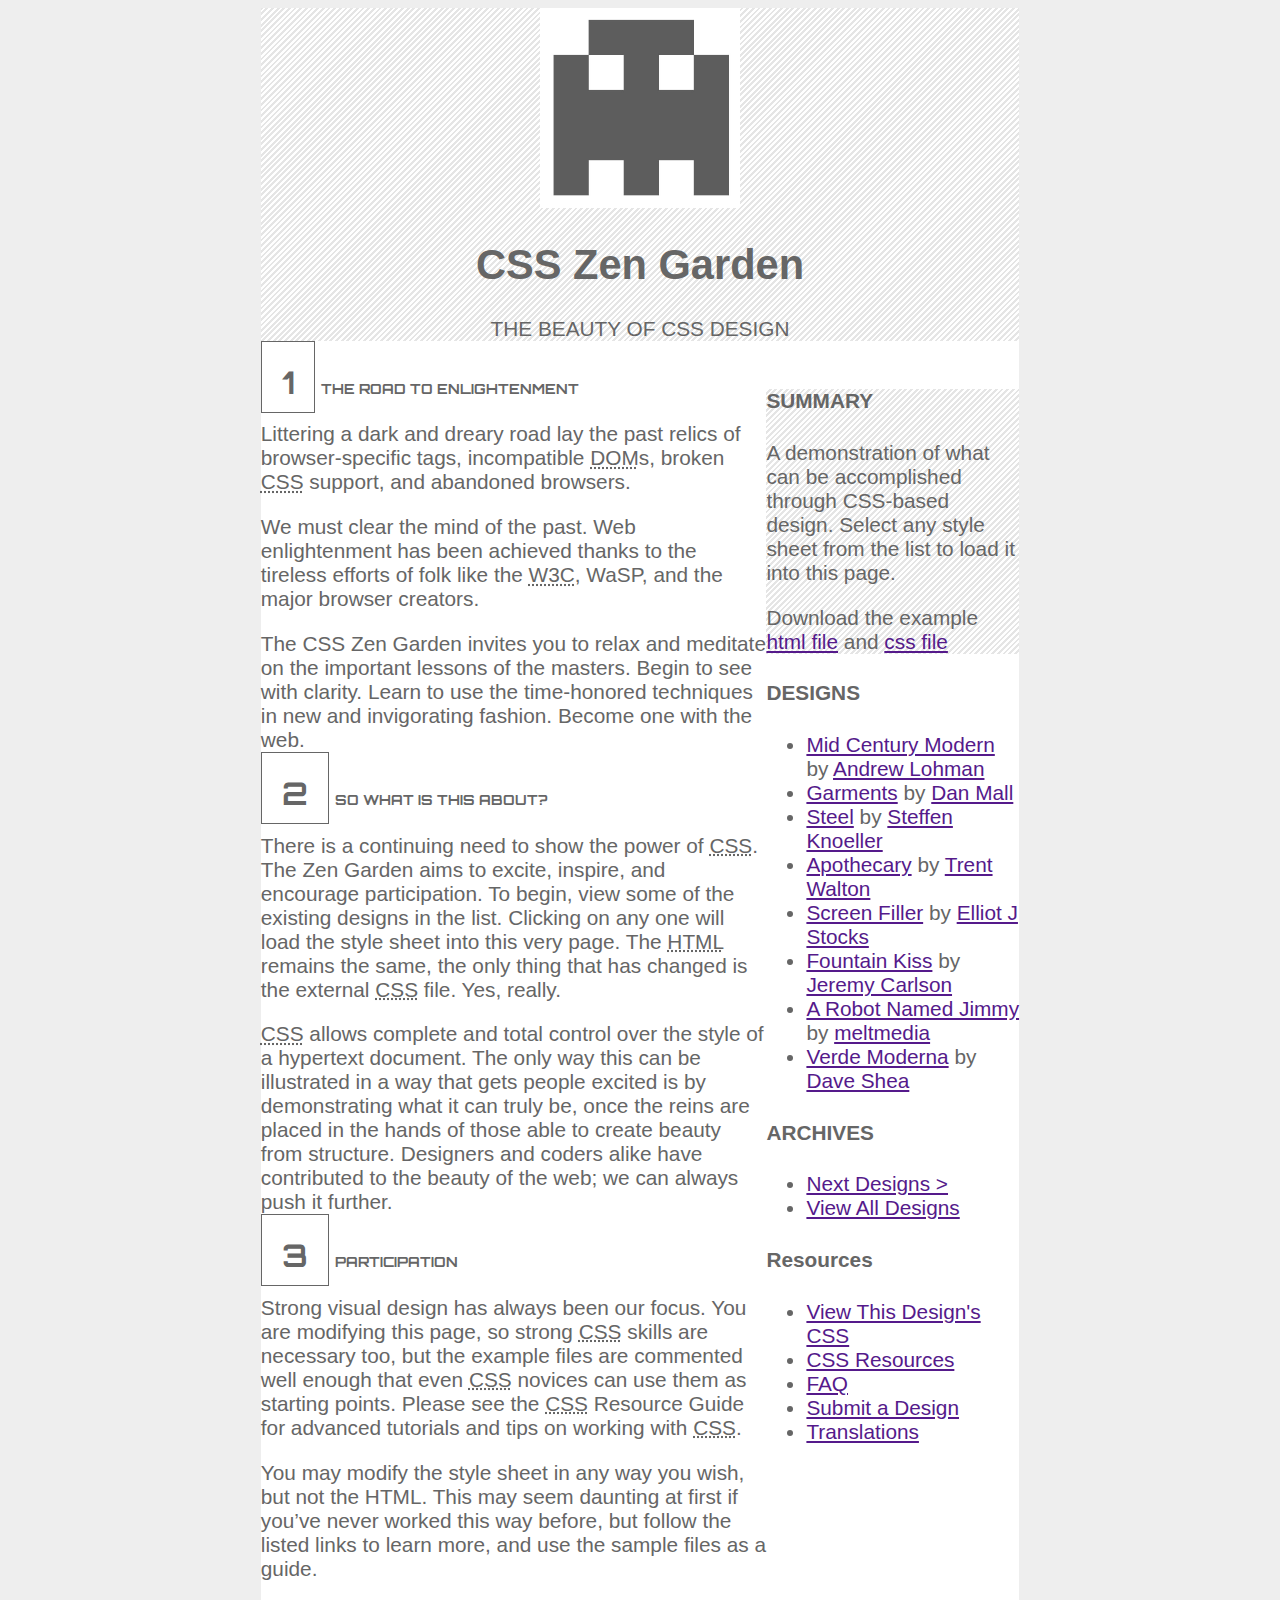
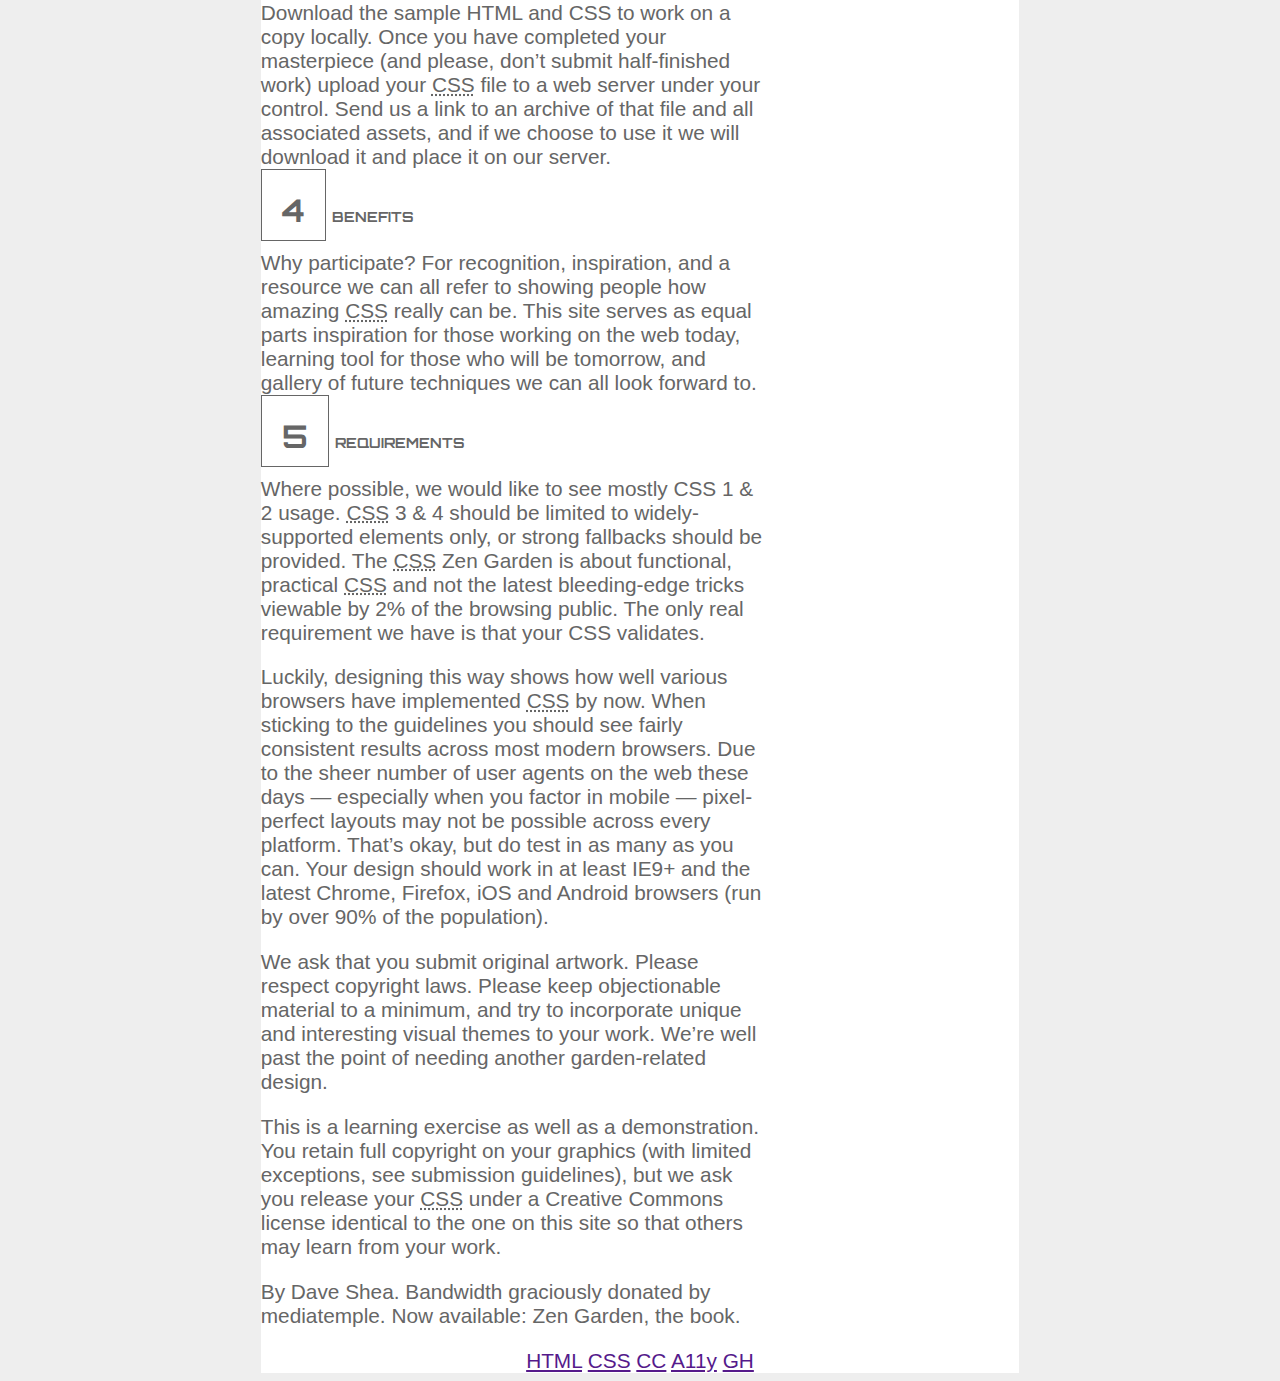
==== index.html @ 2c660249 "ready for padding + margins + more" ====
<!DOCTYPE html>
<html>
<head>
    <meta charset="utf-8" />
    <meta http-equiv="X-UA-Compatible" content="IE=edge">
    <title>CSS Zen Garden #143</title>
    <meta name="viewport" content="width=device-width, initial-scale=1">
    <link rel="stylesheet" type="text/css" media="screen" href="main.css" />
    <link href="https://fonts.googleapis.com/css?family=Orbitron" rel="stylesheet">
</head>
<body>
  <div class="container">

    <header class="cross-hatching">
        <img src="images/roboguy.jpg" alt="robot silhouette" height="200" width="200">
        <h1>CSS Zen Garden</h1>
          <p>THE BEAUTY OF CSS DESIGN</p>
    </header>

    <section class="main">
        <div class="left-col">
            <article class="left-article">
                <h2 class="orbitron-font number-box">1</h2>
                <h6 class="orbitron-font">THE ROAD TO ENLIGHTENMENT</h6>
                    <p>Littering a dark and dreary road lay the past relics of browser-specific tags, incompatible <abbr title="Document Object Model">DOM</abbr>s, broken <abbr title="Cascading Style Sheets">CSS</abbr> support, and abandoned browsers.</p>
                    <p>We must clear the mind of the past. Web enlightenment has been achieved thanks to the tireless efforts of folk like the <abbr title="World Wide Web Consortium">W3C</abbr>, WaSP, and the major browser creators.</p>
                    <p>The CSS Zen Garden invites you to relax and meditate on the important lessons of the masters. Begin to see with clarity. Learn to use the time-honored techniques in new and invigorating fashion. Become one with the web.</p>
            </article>
        
            <article class="left-article">
                <h2 class="orbitron-font number-box">2</h2>
                <h6 class="orbitron-font">SO WHAT IS THIS ABOUT?</h6>
                    <p>There is a continuing need to show the power of <abbr title="Cascading Style Sheets">CSS</abbr>. The Zen Garden aims to excite, inspire, and encourage participation. To begin, view some of the existing designs in the list. Clicking on any one will load the style sheet into this very page. The <abbr title="Hypertext Markup Language">HTML</abbr> remains the same, the only thing that has changed is the external <abbr title="Cascading Style Sheets">CSS</abbr> file. Yes, really.</p>
                    <p><abbr title="Cascading Style Sheets">CSS</abbr> allows complete and total control over the style of a hypertext document. The only way this can be illustrated in a way that gets people excited is by demonstrating what it can truly be, once the reins are placed in the hands of those able to create beauty from structure. Designers and coders alike have contributed to the beauty of the web; we can always push it further.</p>
            </article>
        
            <article class="left-article">
                <h2 class="orbitron-font number-box">3</h2>
                <h6 class="orbitron-font">PARTICIPATION</h6>
                    <p>Strong visual design has always been our focus. You are modifying this page, so strong <abbr title="Cascading Style Sheets">CSS</abbr> skills are necessary too, but the example files are commented well enough that even <abbr title="Cascading Style Sheets">CSS</abbr> novices can use them as starting points. Please see the <abbr title="Cascading Style Sheets">CSS</abbr> Resource Guide for advanced tutorials and tips on working with <abbr title="Cascading Style Sheets">CSS</abbr>.</p>
                    <p>You may modify the style sheet in any way you wish, but not the HTML. This may seem daunting at first if you’ve never worked this way before, but follow the listed links to learn more, and use the sample files as a guide.</p>
                    <p>Download the sample HTML and CSS to work on a copy locally. Once you have completed your masterpiece (and please, don’t submit half-finished work) upload your <abbr title="Cascading Style Sheets">CSS</abbr> file to a web server under your control. Send us a link to an archive of that file and all associated assets, and if we choose to use it we will download it and place it on our server.</p>
            </article>
                
                
            <article class="left-article">
                <h2 class="orbitron-font number-box">4</h2>
                <h6 class="orbitron-font">BENEFITS</h6>
                    <p>Why participate? For recognition, inspiration, and a resource we can all refer to showing people how amazing <abbr title="Cascading Style Sheets">CSS</abbr> really can be. This site serves as equal parts inspiration for those working on the web today, learning tool for those who will be tomorrow, and gallery of future techniques we can all look forward to.</p>
            </article>
        
            <article class="left-article">
                <h2 class="orbitron-font number-box">5</h2>
                <h6 class="orbitron-font">REQUIREMENTS</h6>
                    <p>Where possible, we would like to see mostly CSS 1 & 2 usage. <abbr title="Cascading Style Sheets">CSS</abbr> 3 & 4 should be limited to widely-supported elements only, or strong fallbacks should be provided. The <abbr title="Cascading Style Sheets">CSS</abbr> Zen Garden is about functional, practical <abbr title="Cascading Style Sheets">CSS</abbr> and not the latest bleeding-edge tricks viewable by 2% of the browsing public. The only real requirement we have is that your CSS validates.</p>
                    <p>Luckily, designing this way shows how well various browsers have implemented <abbr title="Cascading Style Sheets">CSS</abbr> by now. When sticking to the guidelines you should see fairly consistent results across most modern browsers. Due to the sheer number of user agents on the web these days — especially when you factor in mobile — pixel-perfect layouts may not be possible across every platform. That’s okay, but do test in as many as you can. Your design should work in at least IE9+ and the latest Chrome, Firefox, iOS and Android browsers (run by over 90% of the population).</p>
        
                    <p>We ask that you submit original artwork. Please respect copyright laws. Please keep objectionable material to a minimum, and try to incorporate unique and interesting visual themes to your work. We’re well past the point of needing another garden-related design.</p>
                            
                    <p>This is a learning exercise as well as a demonstration. You retain full copyright on your graphics (with limited exceptions, see submission guidelines), but we ask you release your <abbr title="Cascading Style Sheets">CSS</abbr> under a Creative Commons license identical to the one on this site so that others may learn from your work.</p>
            </article>
        
            <article id="authors" class="left-article">
                    <p>By Dave Shea. Bandwidth graciously donated by mediatemple. Now available: Zen Garden, the book.</p>
            </article>
        </div> <!--/.left-col-->
        
    
        <div class="right-col">
            <article class="right-article cross-hatching">
                <h4>SUMMARY</h4>
                    <p>A demonstration of what can be accomplished through CSS-based design. Select any style sheet from the list to load it into this page.</p>
                    <p>Download the example <a href="">html file</a> and <a href="">css file</a></p>
            </article>
            <article class="right-article">
                <h4>DESIGNS</h4>
                    <nav>
                        <ul>
                            <li>
                            <a href="" class="design-name">Mid Century Modern</a> by
                            <a href="" class="designer-name">Andrew Lohman</a>
                            </li>
                            <li>
                                <a href="" class="design-name">Garments</a> by
                                <a href="" class="designer-name">Dan Mall</a>
                            </li>
                            <li>
                                <a href="" class="design-name">Steel</a> by
                                <a href="" class="designer-name">Steffen Knoeller</a>
                                </li>
                            <li>
                                <a href="" class="design-name">Apothecary</a> by
                                <a href=""class="designer-name">Trent Walton</a>
                            </li>
                            <li>
                                <a href="" class="design-name">Screen Filler</a> by
                                <a href="" class="designer-name">Elliot J Stocks</a>
                            </li>
                            <li>
                                <a href="" class="design-name">Fountain Kiss</a> by
                                <a href=""class="designer-name">Jeremy Carlson</a>
                            </li>
                            <li>
                                <a href="" class="design-name">A Robot Named Jimmy</a> by
                                <a href="" class="designer-name">meltmedia</a>
                            </li>
                            <li>
                                <a href="" class="design-name">Verde Moderna</a> by
                                <a href="" class="designer-name">Dave Shea</a>
                            </li>
                        </ul>
                    </nav>
                </article>
                <article class="right-article">
                    <h4>ARCHIVES</h4>
                        <nav>
                            <ul>
                                <li>
                                    <a href="">Next Designs ></a>
                                </li>
                                <li>
                                    <a href="">View All Designs</a>
                                </li>
                            </ul>
                        </nav>
                </article>
            
                <article class="right-article">
                    <h4>Resources</h4>
                        <nav>
                            <ul>
                                <li>
                                    <a href="">View This Design's CSS</a>
                                    </li>
                                    <li>
                                    <a href="">CSS Resources</a>
                                    </li>
                                    <li>
                                    <a href="">FAQ</a>
                                    </li>
                                    <li>
                                    <a href="">Submit a Design</a>
                                    </li>
                                    <li>
                                    <a href="">Translations</a>
                                </li>
                            </ul>
                        </nav>
        
        </div> <!--/.right-col-->
    </section> <!--/.main-->

    <footer>
        <nav>
            <a href="">HTML</a>
            <a href="">CSS</a>
            <a href="">CC</a>
            <a href="">A11y</a>
            <a href="">GH</a>
        </nav>
    </footer> 


  </div> <!--/container-->
    
    <script src="main.js"></script>
</body>
</html>
---- main.css ----
/* {
  border: 1px solid grey;
    } */
    
body {
    box-sizing: border-box;
    background: #eee; /* url(body.gif) no-repeat 50% 100%; */
    color: #666;
    font-family: Arial, Tahoma, sans-serif;
    font-size: 1.3em;
}

.container {
    margin: 0 20%;
    background-color: white;
}

header, footer {
  text-align: center;
}

.main {
    display: flex;
}

.left-col {
    flex: 2;
}

.right-col {
    flex: 1;
}

.cross-hatching {
    background: repeating-linear-gradient(
        -45deg,
        rgba(0,0,0,0),
        rgba(0,0,0,0) 2px,
        rgba(0,0,0,.1) 2px,
        rgba(0,0,0,.1) 4px
    ) 
}

.orbitron-font {
    font-family: 'Orbitron', sans-serif;
    display: inline; /* puts number on left next to h4--both of which are this font */
}

.number-box {
    padding: 20px 20px 10px 20px;
    border: 1px solid #666;
}
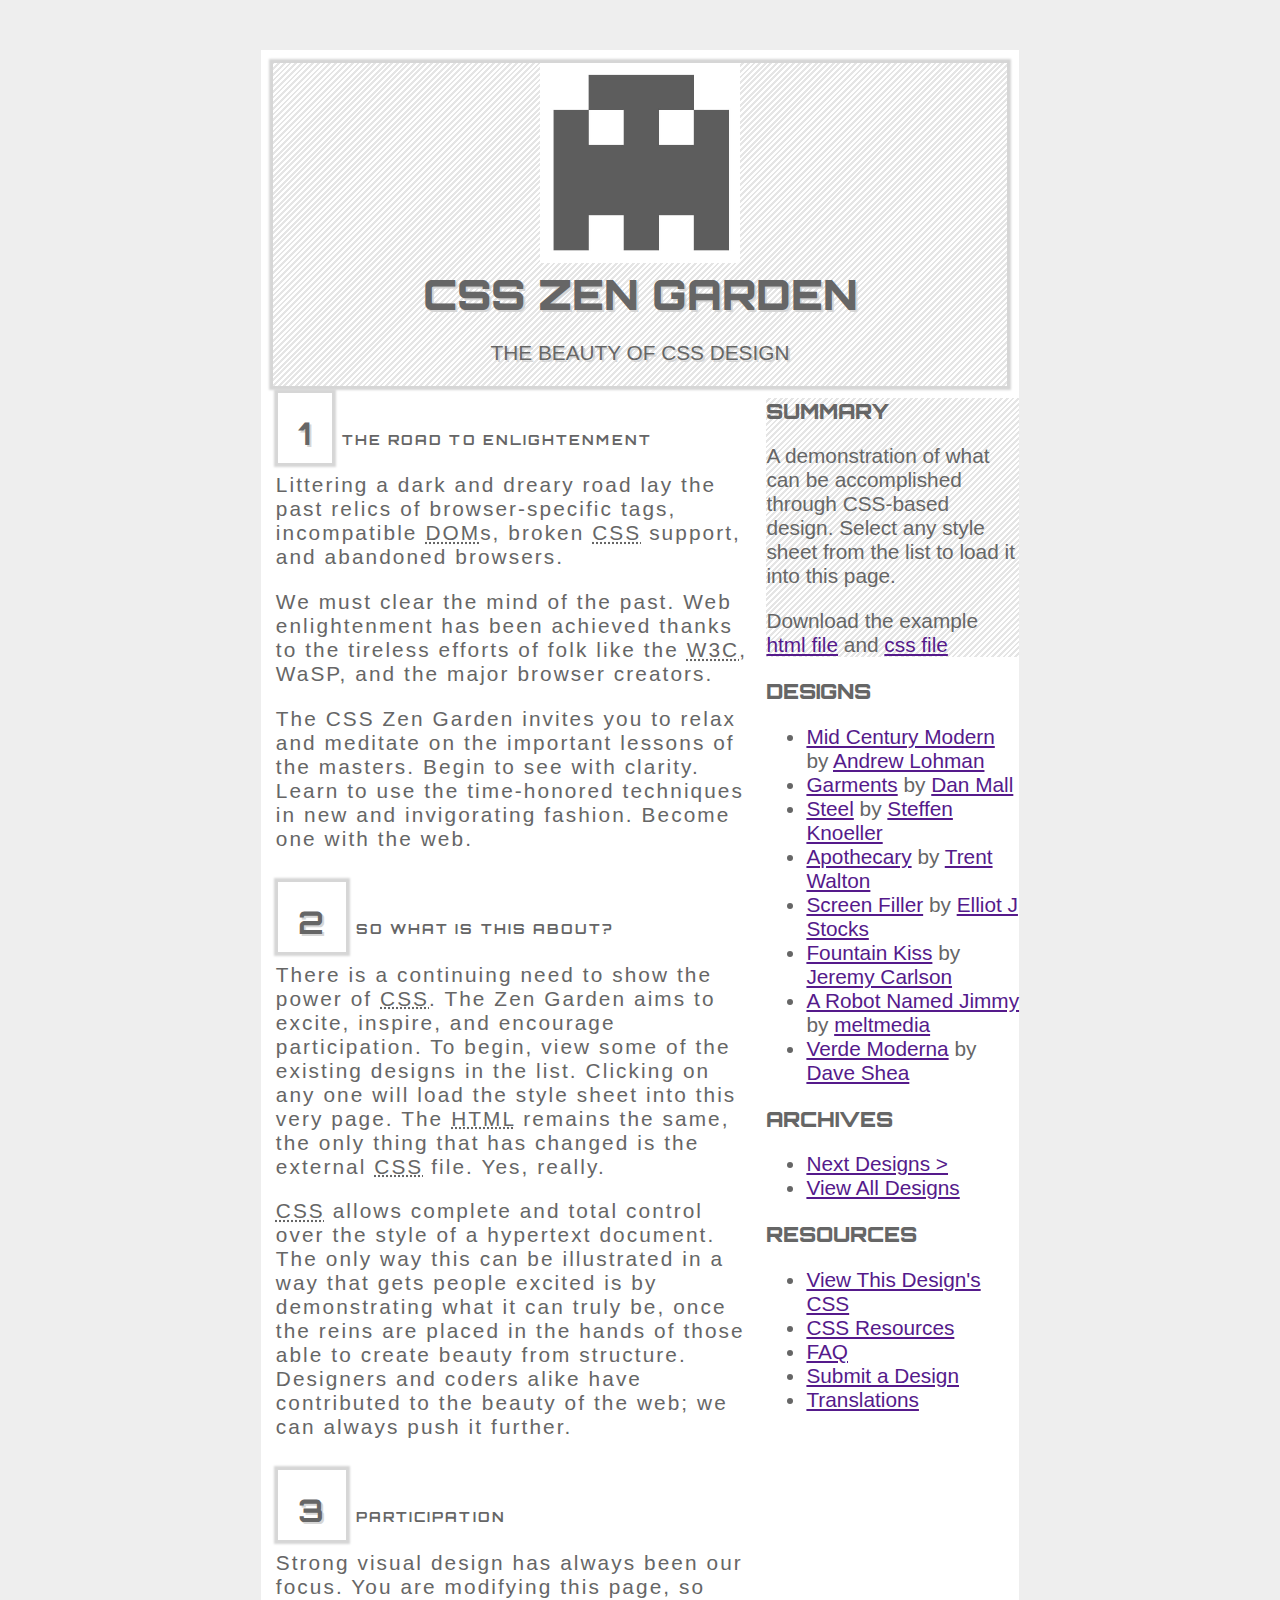
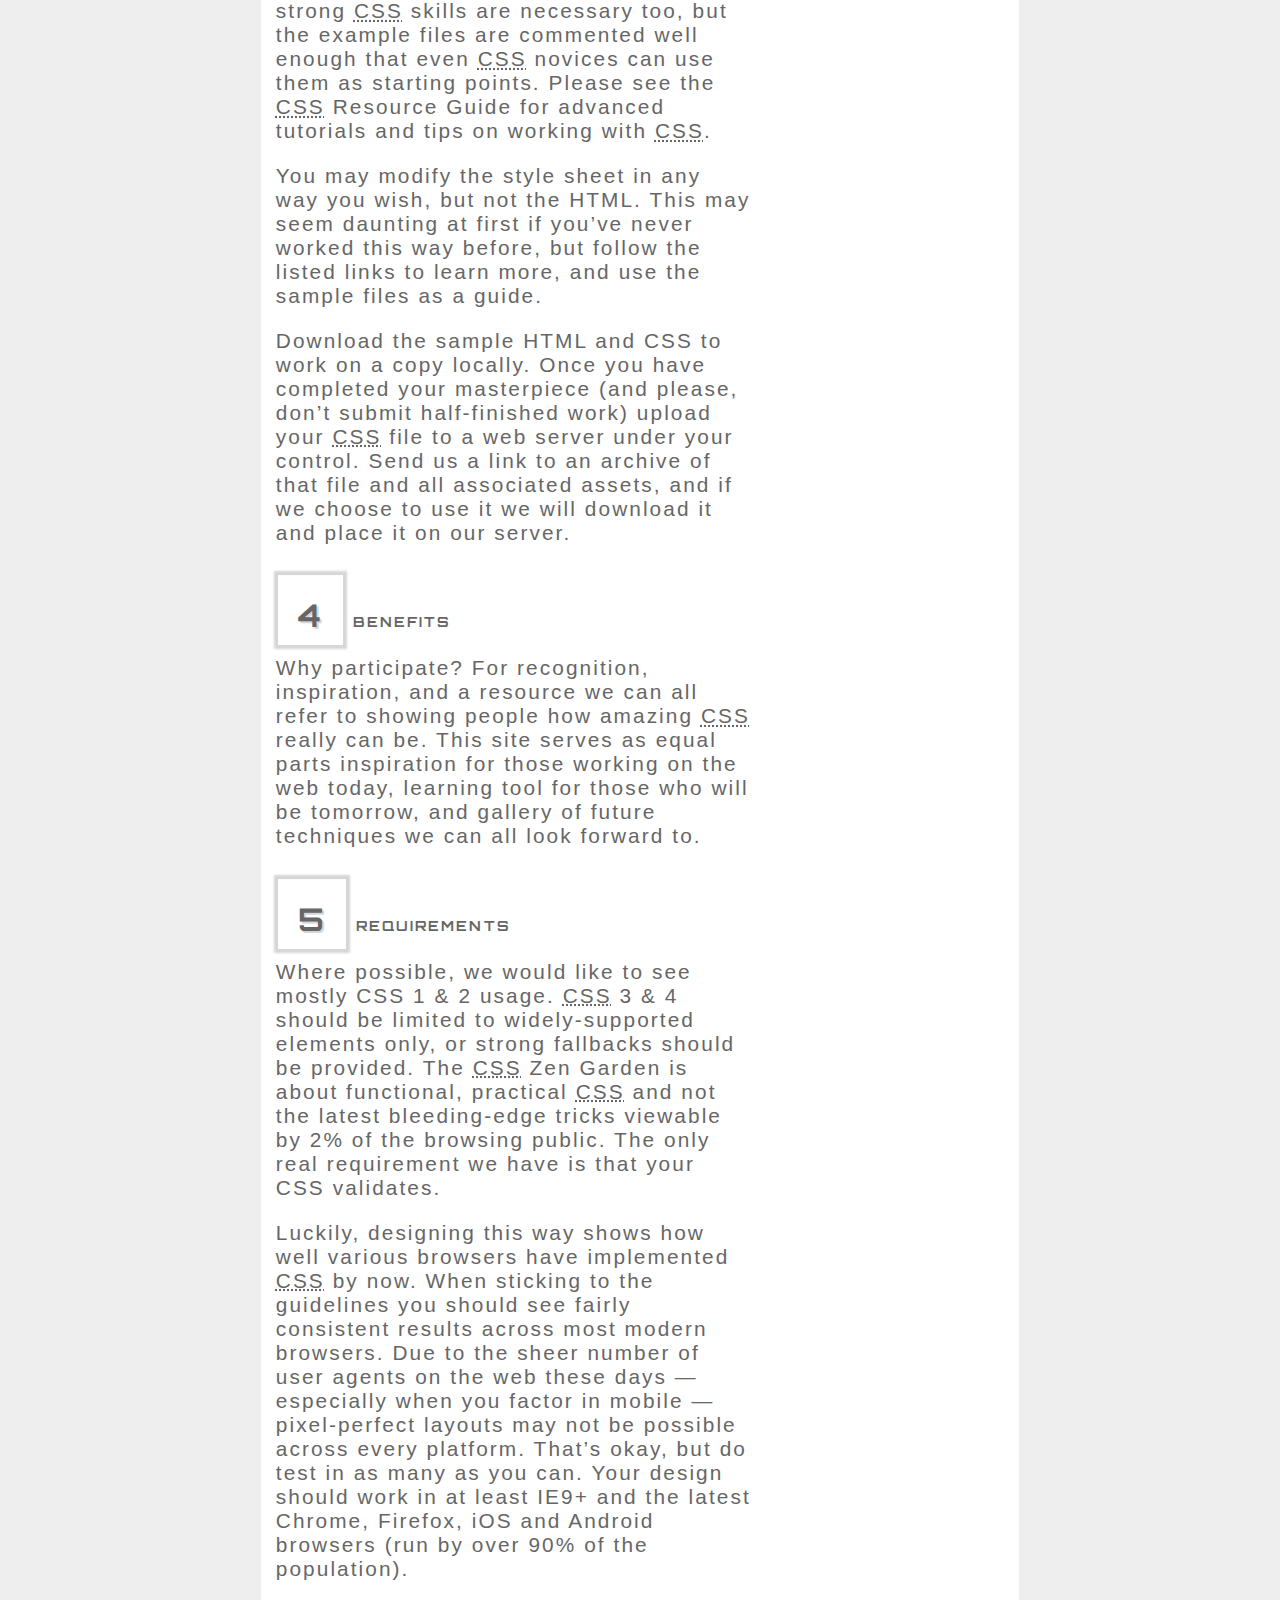
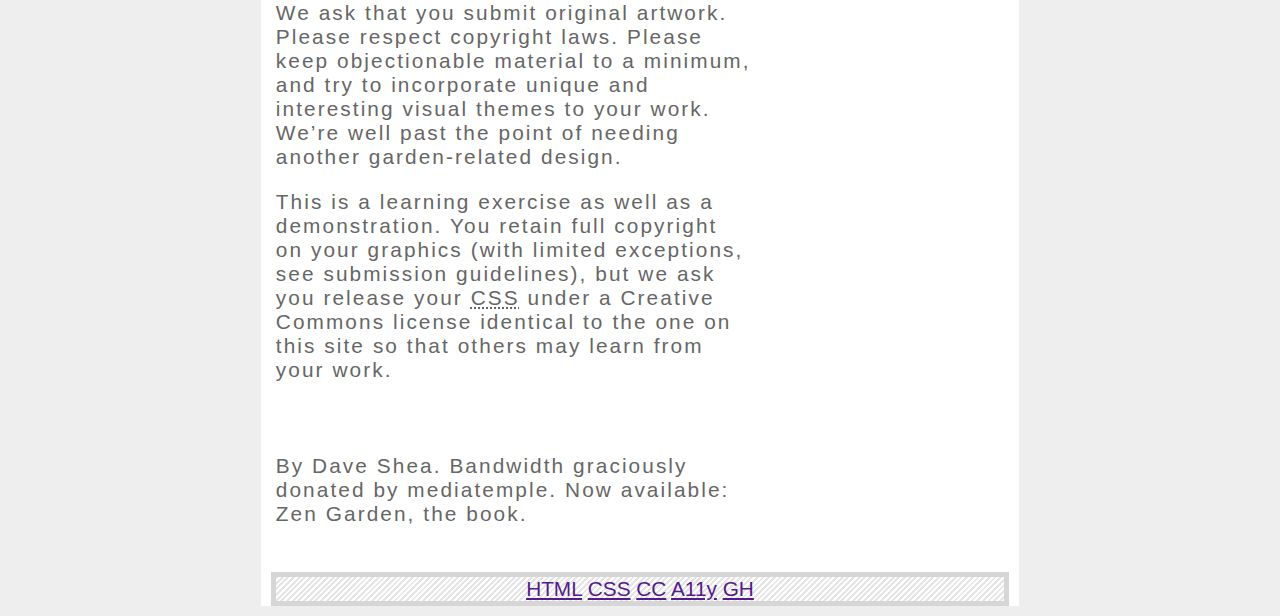
==== commit 97338b02: "basic layout + styling done" ====
--- a/index.html
+++ b/index.html
@@ -6,15 +6,16 @@
     <title>CSS Zen Garden #143</title>
     <meta name="viewport" content="width=device-width, initial-scale=1">
     <link rel="stylesheet" type="text/css" media="screen" href="main.css" />
-    <link href="https://fonts.googleapis.com/css?family=Orbitron" rel="stylesheet">
+    <link href="https://fonts.googleapis.com/css?family=Orbitron:400,900" rel="stylesheet">
 </head>
 <body>
   <div class="container">
 
     <header class="cross-hatching">
-        <img src="images/roboguy.jpg" alt="robot silhouette" height="200" width="200">
-        <h1>CSS Zen Garden</h1>
-          <p>THE BEAUTY OF CSS DESIGN</p>
+        <div class="header-image"><img src="images/roboguy.jpg" alt="robot silhouette" height="200" width="200">
+        </div> <!--.header-image-->
+        <h1 class="orbitron-font bold-heading">CSS ZEN GARDEN</h1>
+        <p class="block">THE BEAUTY OF CSS DESIGN</p>
     </header>
 
     <section class="main">
@@ -68,17 +69,17 @@
     
         <div class="right-col">
             <article class="right-article cross-hatching">
-                <h4>SUMMARY</h4>
+                <h4 class="orbitron-font bold-heading">SUMMARY</h4>
                     <p>A demonstration of what can be accomplished through CSS-based design. Select any style sheet from the list to load it into this page.</p>
                     <p>Download the example <a href="">html file</a> and <a href="">css file</a></p>
             </article>
             <article class="right-article">
-                <h4>DESIGNS</h4>
+                <h4 class="orbitron-font bold-heading">DESIGNS</h4>
                     <nav>
                         <ul>
                             <li>
-                            <a href="" class="design-name">Mid Century Modern</a> by
-                            <a href="" class="designer-name">Andrew Lohman</a>
+                                <a href="" class="design-name">Mid Century Modern</a> by
+                                <a href="" class="designer-name">Andrew Lohman</a>
                             </li>
                             <li>
                                 <a href="" class="design-name">Garments</a> by
@@ -112,7 +113,7 @@
                     </nav>
                 </article>
                 <article class="right-article">
-                    <h4>ARCHIVES</h4>
+                    <h4 class="orbitron-font bold-heading">ARCHIVES</h4>
                         <nav>
                             <ul>
                                 <li>
@@ -126,22 +127,22 @@
                 </article>
             
                 <article class="right-article">
-                    <h4>Resources</h4>
+                    <h4 class="orbitron-font bold-heading">RESOURCES</h4>
                         <nav>
                             <ul>
                                 <li>
                                     <a href="">View This Design's CSS</a>
-                                    </li>
-                                    <li>
+                                </li>
+                                <li>
                                     <a href="">CSS Resources</a>
-                                    </li>
-                                    <li>
+                                </li>
+                                <li>
                                     <a href="">FAQ</a>
-                                    </li>
-                                    <li>
+                                </li>
+                                <li>
                                     <a href="">Submit a Design</a>
-                                    </li>
-                                    <li>
+                                </li>
+                                <li>
                                     <a href="">Translations</a>
                                 </li>
                             </ul>
@@ -150,7 +151,7 @@
         </div> <!--/.right-col-->
     </section> <!--/.main-->
 
-    <footer>
+    <footer class="cross-hatching">
         <nav>
             <a href="">HTML</a>
             <a href="">CSS</a>
--- a/main.css
+++ b/main.css
@@ -11,12 +11,27 @@
 }
 
 .container {
-    margin: 0 20%;
+    padding-top: 1px;
+    margin-top: 50px;
+    margin-left: 20%;
+    margin-right: 20%;
     background-color: white;
 }
 
 header, footer {
   text-align: center;
+  border: 5px solid rgb(214, 214, 214);
+  margin: 10px;
+}
+
+header {
+    border: 2px solid rgb(214, 214, 214);
+    text-shadow: 2px 2px rgb(214, 214, 214);
+    box-shadow: 0px 0px 2px 2px rgb(214, 214, 214);
+}
+
+.block {
+    clear: both;
 }
 
 .main {
@@ -25,10 +40,16 @@
 
 .left-col {
     flex: 2;
+    letter-spacing: .10em;
+
 }
 
 .right-col {
     flex: 1;
+}
+
+.left-article {
+    padding: 15px;
 }
 
 .cross-hatching {
@@ -46,7 +67,13 @@
     display: inline; /* puts number on left next to h4--both of which are this font */
 }
 
+.bold-heading {
+    font-weight: 900;
+}
+
 .number-box {
     padding: 20px 20px 10px 20px;
-    border: 1px solid #666;
+    border: 2px solid rgb(214, 214, 214);
+    text-shadow: 2px 2px rgb(214, 214, 214);
+    box-shadow: 0px 0px 2px 2px rgb(214, 214, 214);
 }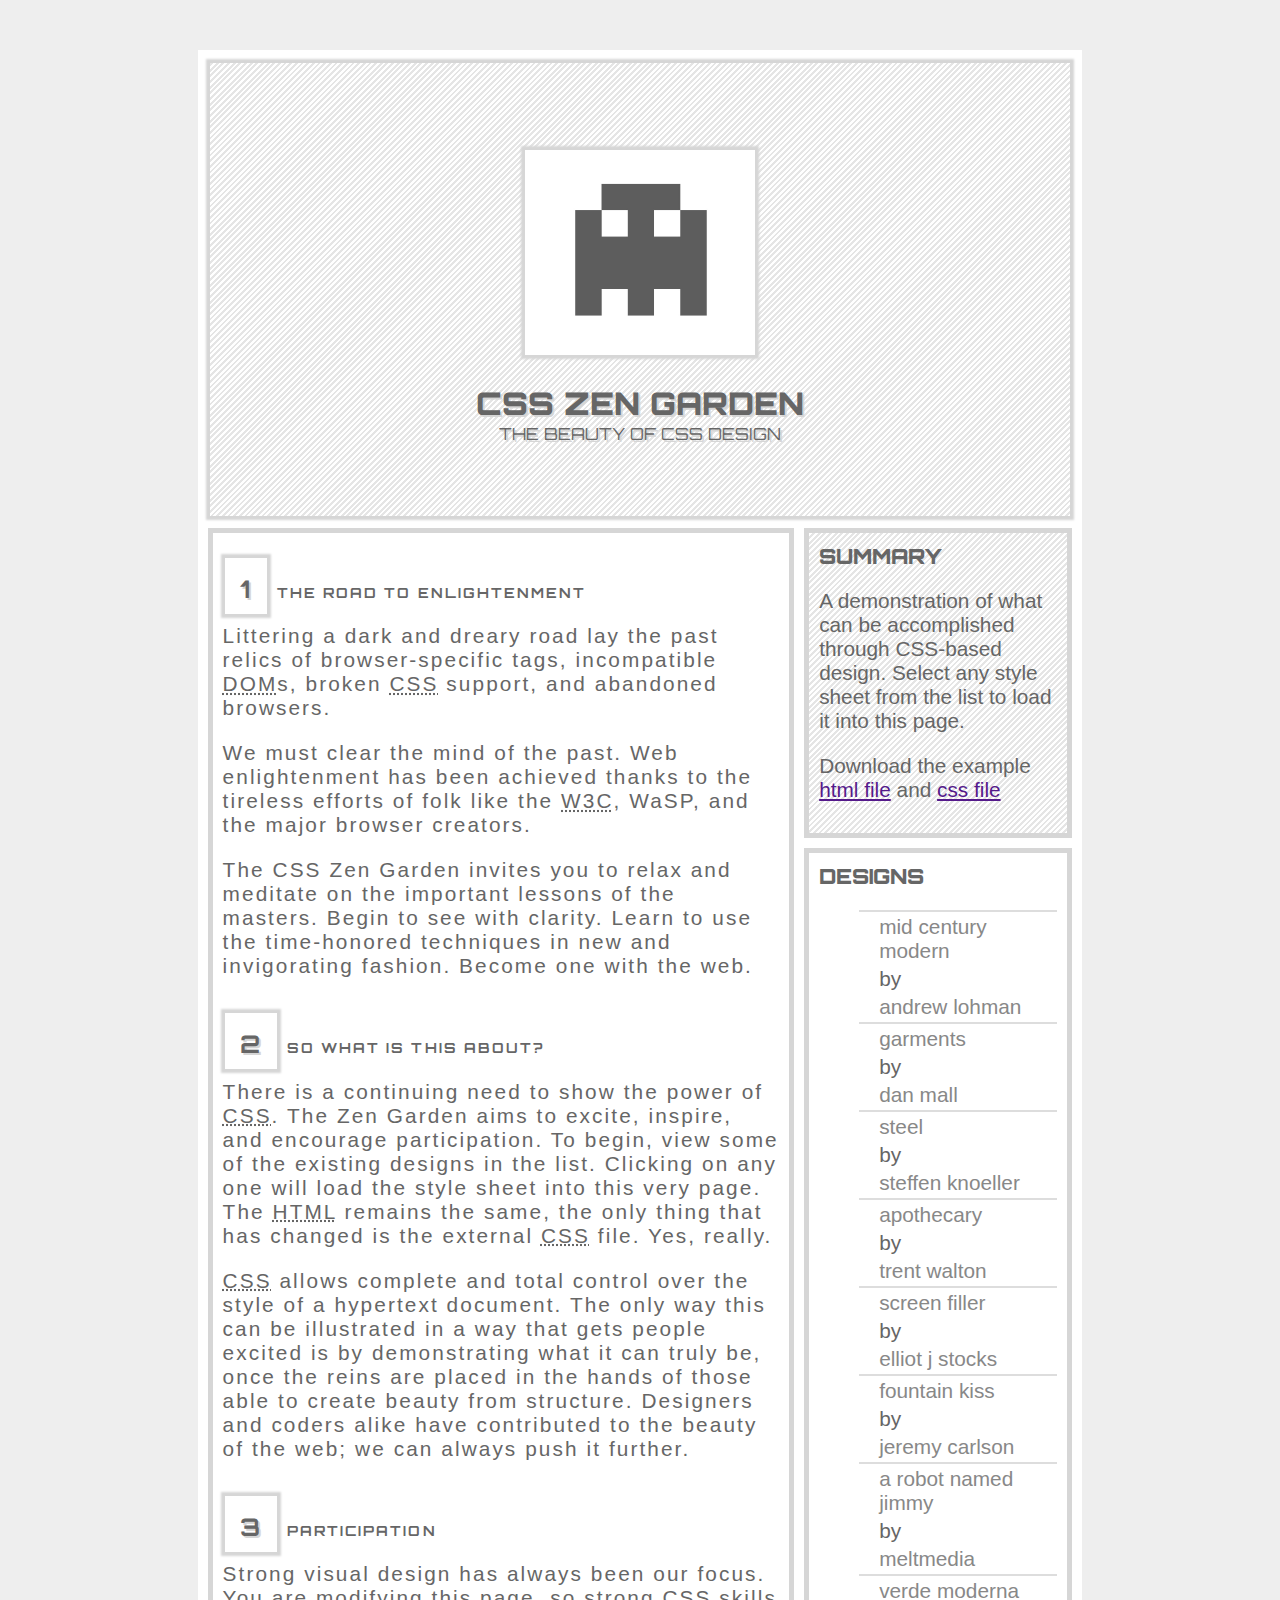
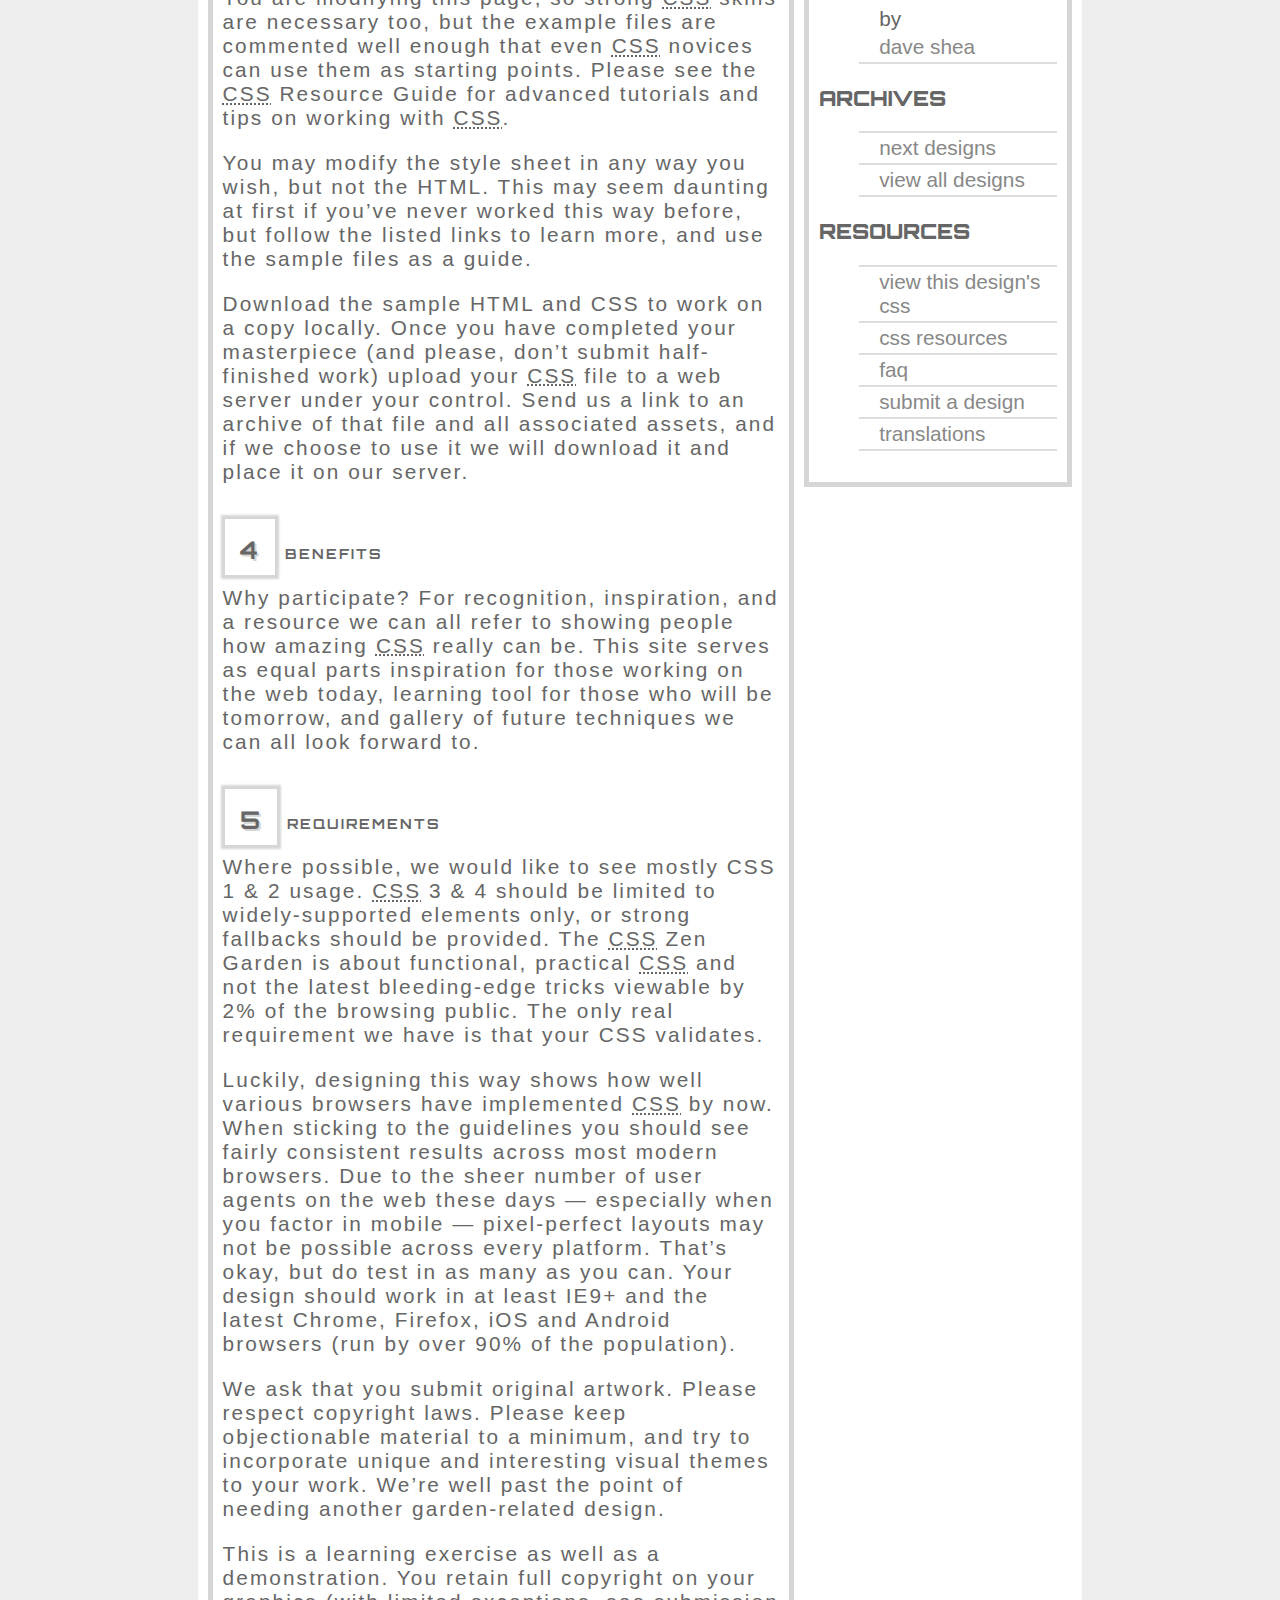
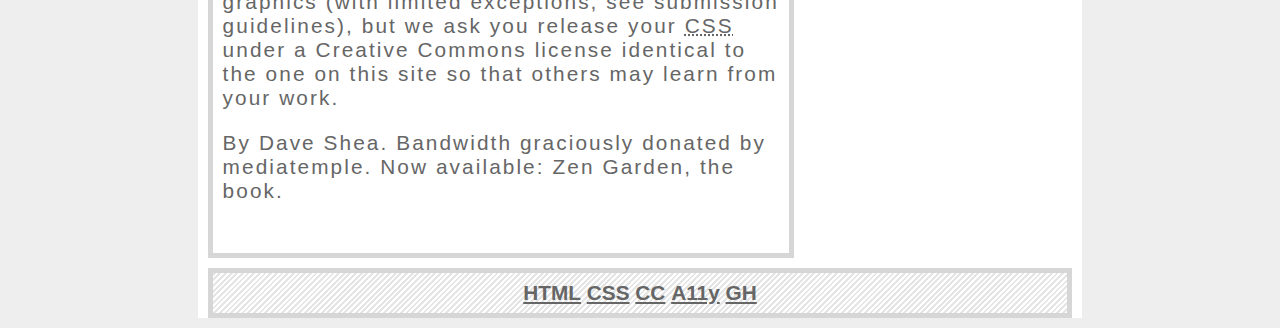
==== commit 614653eb: "essential parts done--need bkgrd imgs" ====
--- a/index.html
+++ b/index.html
@@ -12,16 +12,16 @@
   <div class="container">
 
     <header class="cross-hatching">
-        <div class="header-image"><img src="images/roboguy.jpg" alt="robot silhouette" height="200" width="200">
+        <div class="header-image"><img src="images/roboguy.jpg" alt="robot silhouette" height="150" width="150">
         </div> <!--.header-image-->
-        <h1 class="orbitron-font bold-heading">CSS ZEN GARDEN</h1>
-        <p class="block">THE BEAUTY OF CSS DESIGN</p>
+        <h2 class="orbitron-font-main bold-heading">CSS ZEN GARDEN</h2>
+        <p class="orbitron-font-main block-p">THE BEAUTY OF CSS DESIGN</p>
     </header>
 
     <section class="main">
         <div class="left-col">
             <article class="left-article">
-                <h2 class="orbitron-font number-box">1</h2>
+                <h3 class="orbitron-font number-box">1</h3>
                 <h6 class="orbitron-font">THE ROAD TO ENLIGHTENMENT</h6>
                     <p>Littering a dark and dreary road lay the past relics of browser-specific tags, incompatible <abbr title="Document Object Model">DOM</abbr>s, broken <abbr title="Cascading Style Sheets">CSS</abbr> support, and abandoned browsers.</p>
                     <p>We must clear the mind of the past. Web enlightenment has been achieved thanks to the tireless efforts of folk like the <abbr title="World Wide Web Consortium">W3C</abbr>, WaSP, and the major browser creators.</p>
@@ -29,14 +29,14 @@
             </article>
         
             <article class="left-article">
-                <h2 class="orbitron-font number-box">2</h2>
+                <h3 class="orbitron-font number-box">2</h3>
                 <h6 class="orbitron-font">SO WHAT IS THIS ABOUT?</h6>
                     <p>There is a continuing need to show the power of <abbr title="Cascading Style Sheets">CSS</abbr>. The Zen Garden aims to excite, inspire, and encourage participation. To begin, view some of the existing designs in the list. Clicking on any one will load the style sheet into this very page. The <abbr title="Hypertext Markup Language">HTML</abbr> remains the same, the only thing that has changed is the external <abbr title="Cascading Style Sheets">CSS</abbr> file. Yes, really.</p>
                     <p><abbr title="Cascading Style Sheets">CSS</abbr> allows complete and total control over the style of a hypertext document. The only way this can be illustrated in a way that gets people excited is by demonstrating what it can truly be, once the reins are placed in the hands of those able to create beauty from structure. Designers and coders alike have contributed to the beauty of the web; we can always push it further.</p>
             </article>
         
             <article class="left-article">
-                <h2 class="orbitron-font number-box">3</h2>
+                <h3 class="orbitron-font number-box">3</h3>
                 <h6 class="orbitron-font">PARTICIPATION</h6>
                     <p>Strong visual design has always been our focus. You are modifying this page, so strong <abbr title="Cascading Style Sheets">CSS</abbr> skills are necessary too, but the example files are commented well enough that even <abbr title="Cascading Style Sheets">CSS</abbr> novices can use them as starting points. Please see the <abbr title="Cascading Style Sheets">CSS</abbr> Resource Guide for advanced tutorials and tips on working with <abbr title="Cascading Style Sheets">CSS</abbr>.</p>
                     <p>You may modify the style sheet in any way you wish, but not the HTML. This may seem daunting at first if you’ve never worked this way before, but follow the listed links to learn more, and use the sample files as a guide.</p>
@@ -45,13 +45,13 @@
                 
                 
             <article class="left-article">
-                <h2 class="orbitron-font number-box">4</h2>
+                <h3 class="orbitron-font number-box">4</h3>
                 <h6 class="orbitron-font">BENEFITS</h6>
                     <p>Why participate? For recognition, inspiration, and a resource we can all refer to showing people how amazing <abbr title="Cascading Style Sheets">CSS</abbr> really can be. This site serves as equal parts inspiration for those working on the web today, learning tool for those who will be tomorrow, and gallery of future techniques we can all look forward to.</p>
             </article>
         
             <article class="left-article">
-                <h2 class="orbitron-font number-box">5</h2>
+                <h3 class="orbitron-font number-box">5</h3>
                 <h6 class="orbitron-font">REQUIREMENTS</h6>
                     <p>Where possible, we would like to see mostly CSS 1 & 2 usage. <abbr title="Cascading Style Sheets">CSS</abbr> 3 & 4 should be limited to widely-supported elements only, or strong fallbacks should be provided. The <abbr title="Cascading Style Sheets">CSS</abbr> Zen Garden is about functional, practical <abbr title="Cascading Style Sheets">CSS</abbr> and not the latest bleeding-edge tricks viewable by 2% of the browsing public. The only real requirement we have is that your CSS validates.</p>
                     <p>Luckily, designing this way shows how well various browsers have implemented <abbr title="Cascading Style Sheets">CSS</abbr> by now. When sticking to the guidelines you should see fairly consistent results across most modern browsers. Due to the sheer number of user agents on the web these days — especially when you factor in mobile — pixel-perfect layouts may not be possible across every platform. That’s okay, but do test in as many as you can. Your design should work in at least IE9+ and the latest Chrome, Firefox, iOS and Android browsers (run by over 90% of the population).</p>
@@ -59,100 +59,102 @@
                     <p>We ask that you submit original artwork. Please respect copyright laws. Please keep objectionable material to a minimum, and try to incorporate unique and interesting visual themes to your work. We’re well past the point of needing another garden-related design.</p>
                             
                     <p>This is a learning exercise as well as a demonstration. You retain full copyright on your graphics (with limited exceptions, see submission guidelines), but we ask you release your <abbr title="Cascading Style Sheets">CSS</abbr> under a Creative Commons license identical to the one on this site so that others may learn from your work.</p>
-            </article>
-        
-            <article id="authors" class="left-article">
+
                     <p>By Dave Shea. Bandwidth graciously donated by mediatemple. Now available: Zen Garden, the book.</p>
+
             </article>
         </div> <!--/.left-col-->
         
     
         <div class="right-col">
-            <article class="right-article cross-hatching">
+            <article class="top-right-article right-article cross-hatching">
                 <h4 class="orbitron-font bold-heading">SUMMARY</h4>
                     <p>A demonstration of what can be accomplished through CSS-based design. Select any style sheet from the list to load it into this page.</p>
                     <p>Download the example <a href="">html file</a> and <a href="">css file</a></p>
             </article>
-            <article class="right-article">
-                <h4 class="orbitron-font bold-heading">DESIGNS</h4>
-                    <nav>
-                        <ul>
-                            <li>
-                                <a href="" class="design-name">Mid Century Modern</a> by
-                                <a href="" class="designer-name">Andrew Lohman</a>
-                            </li>
-                            <li>
-                                <a href="" class="design-name">Garments</a> by
-                                <a href="" class="designer-name">Dan Mall</a>
-                            </li>
-                            <li>
-                                <a href="" class="design-name">Steel</a> by
-                                <a href="" class="designer-name">Steffen Knoeller</a>
-                                </li>
-                            <li>
-                                <a href="" class="design-name">Apothecary</a> by
-                                <a href=""class="designer-name">Trent Walton</a>
-                            </li>
-                            <li>
-                                <a href="" class="design-name">Screen Filler</a> by
-                                <a href="" class="designer-name">Elliot J Stocks</a>
-                            </li>
-                            <li>
-                                <a href="" class="design-name">Fountain Kiss</a> by
-                                <a href=""class="designer-name">Jeremy Carlson</a>
-                            </li>
-                            <li>
-                                <a href="" class="design-name">A Robot Named Jimmy</a> by
-                                <a href="" class="designer-name">meltmedia</a>
-                            </li>
-                            <li>
-                                <a href="" class="design-name">Verde Moderna</a> by
-                                <a href="" class="designer-name">Dave Shea</a>
-                            </li>
-                        </ul>
-                    </nav>
-                </article>
+
+            <div class="bottom-right-box">
                 <article class="right-article">
-                    <h4 class="orbitron-font bold-heading">ARCHIVES</h4>
+                    <h4 class="orbitron-font bold-heading">DESIGNS</h4>
                         <nav>
                             <ul>
-                                <li>
-                                    <a href="">Next Designs ></a>
+                                <li class="bullet-dogeared top-border">
+                                    <a href="" class="no-underline design-name">Mid Century Modern</a> <p class="p-by">by</p>
+                                    <a href="" class="no-underline designer-name">Andrew Lohman</a>
                                 </li>
-                                <li>
-                                    <a href="">View All Designs</a>
+                                <li class="bullet-dogeared">
+                                    <a href="" class="no-underline design-name">Garments</a> <p class="p-by">by</p>
+                                    <a href="" class="no-underline designer-name">Dan Mall</a>
+                                </li>
+                                <li class="bullet-dogeared">
+                                    <a href="" class="no-underline design-name">Steel</a> <p class="p-by">by</p>
+                                    <a href="" class="no-underline designer-name">Steffen Knoeller</a>
+                                    </li>
+                                <li class="bullet-dogeared">
+                                    <a href="" class="no-underline design-name">Apothecary</a> <p class="p-by">by</p>
+                                    <a href=""class="no-underline designer-name">Trent Walton</a>
+                                </li>
+                                <li class="bullet-dogeared">
+                                    <a href="" class="no-underline design-name">Screen Filler</a> <p class="p-by">by</p>
+                                    <a href="" class="no-underline designer-name">Elliot J Stocks</a>
+                                </li>
+                                <li class="bullet-dogeared">
+                                    <a href="" class="no-underline design-name">Fountain Kiss</a> <p class="p-by">by</p>
+                                    <a href=""class="no-underline designer-name">Jeremy Carlson</a>
+                                </li>
+                                <li class="bullet-dogeared">
+                                    <a href="" class="no-underline design-name">A Robot Named Jimmy</a> <p class="p-by">by</p>
+                                    <a href="" class="no-underline designer-name">meltmedia</a>
+                                </li>
+                                <li class="bullet-dogeared">
+                                    <a href="" class="no-underline design-name">Verde Moderna</a> <p class="p-by">by</p>
+                                    <a href="" class="no-underline designer-name">Dave Shea</a>
                                 </li>
                             </ul>
                         </nav>
-                </article>
-            
-                <article class="right-article">
-                    <h4 class="orbitron-font bold-heading">RESOURCES</h4>
-                        <nav>
-                            <ul>
-                                <li>
-                                    <a href="">View This Design's CSS</a>
-                                </li>
-                                <li>
-                                    <a href="">CSS Resources</a>
-                                </li>
-                                <li>
-                                    <a href="">FAQ</a>
-                                </li>
-                                <li>
-                                    <a href="">Submit a Design</a>
-                                </li>
-                                <li>
-                                    <a href="">Translations</a>
-                                </li>
-                            </ul>
-                        </nav>
-        
+                    </article>
+                    <article class="right-article">
+                        <h4 class="orbitron-font bold-heading">ARCHIVES</h4>
+                            <nav>
+                                <ul>
+                                    <li class="bullet-folder top-border">
+                                        <a class="no-underline" href="">Next Designs</a>
+                                    </li>
+                                    <li class="bullet-folder">
+                                        <a class="no-underline" href="">View All Designs</a>
+                                    </li>
+                                </ul>
+                            </nav>
+                    </article>
+                
+                    <article class="right-article">
+                        <h4 class="orbitron-font bold-heading">RESOURCES</h4>
+                            <nav>
+                                <ul>
+                                    <li class="bullet-full-page top-border">
+                                        <a class="no-underline" href="">View This Design's CSS</a>
+                                    </li>
+                                    <li class="bullet-full-page">
+                                        <a class="no-underline"  href="">CSS Resources</a>
+                                    </li>
+                                    <li class="bullet-full-page">
+                                        <a class="no-underline"  href="">FAQ</a>
+                                    </li>
+                                    <li class="bullet-full-page">
+                                        <a class="no-underline"  href="">Submit a Design</a>
+                                    </li>
+                                    <li class="bullet-full-page">
+                                        <a class="no-underline"  href="">Translations</a>
+                                    </li>
+                                </ul>
+                            </nav>
+                    </article>   
+            </div> <!--bottom-right-box-->         
         </div> <!--/.right-col-->
     </section> <!--/.main-->
 
     <footer class="cross-hatching">
-        <nav>
+        <nav class="footer">
             <a href="">HTML</a>
             <a href="">CSS</a>
             <a href="">CC</a>
--- a/main.css
+++ b/main.css
@@ -13,8 +13,8 @@
 .container {
     padding-top: 1px;
     margin-top: 50px;
-    margin-left: 20%;
-    margin-right: 20%;
+    margin-left: 15%;
+    margin-right: 15%;
     background-color: white;
 }
 
@@ -28,10 +28,34 @@
     border: 2px solid rgb(214, 214, 214);
     text-shadow: 2px 2px rgb(214, 214, 214);
     box-shadow: 0px 0px 2px 2px rgb(214, 214, 214);
-}
-
-.block {
+    padding-top: 85px;
+    padding-bottom: 55px;
+}
+
+.header-image {
+    background-color: white;
+    width: 180px;
+    height: 180px;
+    margin: 0 auto;
+    display: block;
+    padding: 25px 25px 0 25px;
+    border: 2px solid rgb(214, 214, 214);
+    text-shadow: 2px 2px rgb(214, 214, 214);
+    box-shadow: 0px 0px 2px 2px rgb(214, 214, 214);
+}
+
+h2 {
+    margin-bottom: 0;
+}
+
+/* .header-heading {
+    margin-top: 30px;
+} not applying --------------------*/
+
+.block-p {
     clear: both;
+    margin-top: 0;
+    font-size: .8em;
 }
 
 .main {
@@ -41,16 +65,99 @@
 .left-col {
     flex: 2;
     letter-spacing: .10em;
-
+    border: 5px solid rgb(214, 214, 214);
+    padding: 40px 10px 0 10px;
+    margin-left: 10px;
+    margin-right: 10px;
+}
+
+.left-article {
+    margin-bottom: 50px;
 }
 
 .right-col {
     flex: 1;
-}
-
-.left-article {
+    /* justify-content: flex-end; doesn't apply */ 
+}
+
+.top-right-article {
+    border: 5px solid rgb(214, 214, 214);  
+    padding: 10px;
+    margin-right: 10px;
+    margin-bottom: 10px;
+}
+
+.bottom-right-box {
+    border: 5px solid rgb(214, 214, 214);
+    padding: 10px;
+    margin-right: 10px;
+    /* justify-content: flex-end; /* not putting it all way to end */
+}
+
+/* .design-name, .designer-name {
+    text-transform: lowercase;
+} this didn't apply -------------------- */
+
+ul {
+    list-style-type: none;
+}
+
+.bullet-dogeared {
+    background-image: url(http://www.csszengarden.com/143/designs.gif);
+}
+
+.bullet-folder {
+    background-image: url(http://www.csszengarden.com/143/archives.gif);
+}
+
+.bullet-full-page {
+    background-image: url(http://www.csszengarden.com/143/resources.gif);
+
+}
+
+li {
+    padding: 3px 0 3px 20px;
+    border-bottom: 2px solid #ddd;
+    background-repeat: no-repeat;
+    background-position: 6px 5px;
+    display: list-item;
+    list-style: none;
+    text-transform: lowercase;
+}
+
+.top-border {
+    border-top: 2px solid #ddd;
+}
+
+.no-underline {
+    text-decoration: none;
+    color: #888;
+}
+
+.no-underline:hover {
+    color: black;
+}
+
+.p-by {
+    margin: 4px 0;
+}
+
+/* li::before {
+    content: '';
+    position: absolute;
+    width: 2em;
+    height: 100%;
+    top: 0;
+    left: 0;
+    background-image: url(http://www.csszengarden.com/143/designs.gif);
+    background-size: 1em 1em;
+    background-repeat: no-repeat;
+    background-position: left;
+  } */
+
+/* .left-article {
     padding: 15px;
-}
+} */
 
 .cross-hatching {
     background: repeating-linear-gradient(
@@ -64,7 +171,11 @@
 
 .orbitron-font {
     font-family: 'Orbitron', sans-serif;
-    display: inline; /* puts number on left next to h4--both of which are this font */
+    display: inline; /* puts number on left next to h3--both of which are this font */
+}
+
+.orbitron-font-main {
+    font-family: 'Orbitron', sans-serif;
 }
 
 .bold-heading {
@@ -72,8 +183,18 @@
 }
 
 .number-box {
-    padding: 20px 20px 10px 20px;
+    padding: 15px 15px 10px 15px;
     border: 2px solid rgb(214, 214, 214);
     text-shadow: 2px 2px rgb(214, 214, 214);
     box-shadow: 0px 0px 2px 2px rgb(214, 214, 214);
-}+}
+
+footer a {
+    color: #666;
+    font-weight: 900;
+}
+
+.footer {
+    padding: 8px 0;
+}
+
